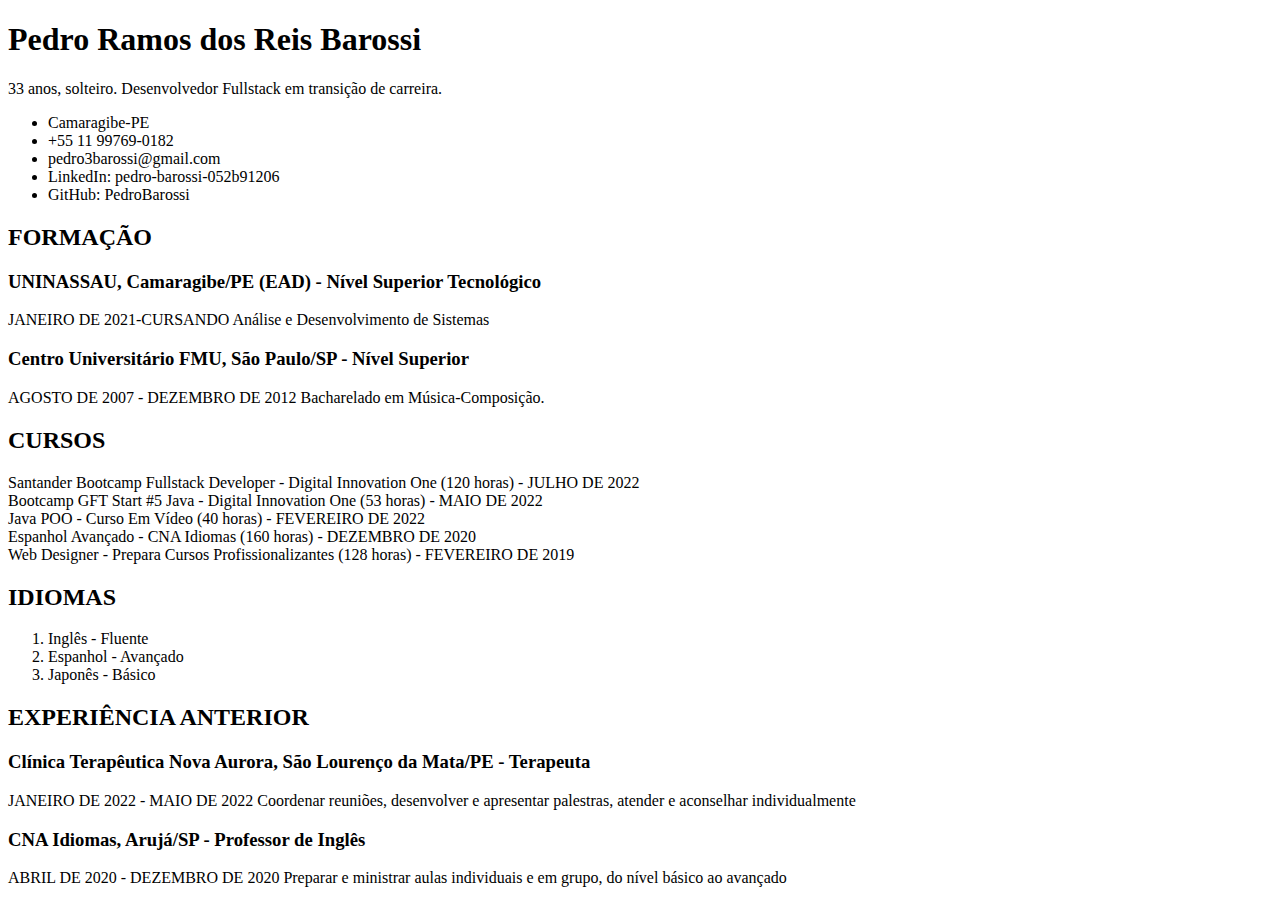
==== index.html @ 5992e1f9 "Initial commit" ====
<!DOCTYPE html>
<html lang="en">
<head>
    <meta charset="UTF-8">
    <meta http-equiv="X-UA-Compatible" content="IE=edge">
    <meta name="viewport" content="width=device-width, initial-scale=1.0">
    <title>Currículo Pedro Barossi</title>
</head>
<body>
    <header>
        <h1>
            Pedro Ramos dos Reis Barossi
        </h1>
        <p>
            33 anos, solteiro. Desenvolvedor Fullstack em transição de carreira.
        </p>
        <ul>
            <li>Camaragibe-PE</li> 
            <li>+55 11 99769-0182</li>
            <li>pedro3barossi@gmail.com</li>
            <li>LinkedIn:
            pedro-barossi-052b91206</li>
            <li>GitHub:
            PedroBarossi</li>
        </ul>
    </header>
    
    <main>
        <section>
            <h2>FORMAÇÃO</h2>
            <article>
                <h3>UNINASSAU, Camaragibe/PE (EAD) - <span>Nível Superior Tecnológico</span></h3>
                JANEIRO DE 2021-CURSANDO
                Análise e Desenvolvimento de Sistemas
            </article>
            <article>
                <h3>Centro Universitário FMU, São Paulo/SP - <span>Nível Superior</span></h3>
                AGOSTO DE 2007 - DEZEMBRO DE 2012
                Bacharelado em Música-Composição.
            </article>
        </section>
        <section>
            <h2>CURSOS</h2>
            <article>
                Santander Bootcamp Fullstack Developer - Digital Innovation One (120 horas) - JULHO DE 2022
            </article>
            <article>
                Bootcamp GFT Start #5 Java - Digital Innovation One (53 horas) - MAIO DE 2022
            </article>
            <article>
                Java POO - Curso Em Vídeo (40 horas) - FEVEREIRO DE 2022
            </article>
            <article>
                Espanhol Avançado - CNA Idiomas (160 horas) - DEZEMBRO DE 2020
            </article>
            <article>
                Web Designer - Prepara Cursos Profissionalizantes (128 horas) - FEVEREIRO DE 2019
            </article>
        </section>
        <section>
            <h2>IDIOMAS</h2>
            <ol>
                <li>Inglês - Fluente</li>
                <li>Espanhol - Avançado</li>
                <li>Japonês - Básico</li>
            </ol>
        </section>
        <section>
            <h2>EXPERIÊNCIA ANTERIOR</h2>
            <article>
                <h3>Clínica Terapêutica Nova Aurora, São Lourenço da Mata/PE - <span>Terapeuta</span></h3> 
                JANEIRO DE 2022 - MAIO DE 2022
                Coordenar reuniões, desenvolver e apresentar palestras, atender e aconselhar individualmente
            </article>
            <article>
                <h3>CNA Idiomas, Arujá/SP - <span>Professor de Inglês</span></h3>
                ABRIL DE 2020 - DEZEMBRO DE 2020
                Preparar e ministrar aulas individuais e em grupo, do nível básico ao avançado 
            </article>
        </section>
    </main>
    
</body>
</html>
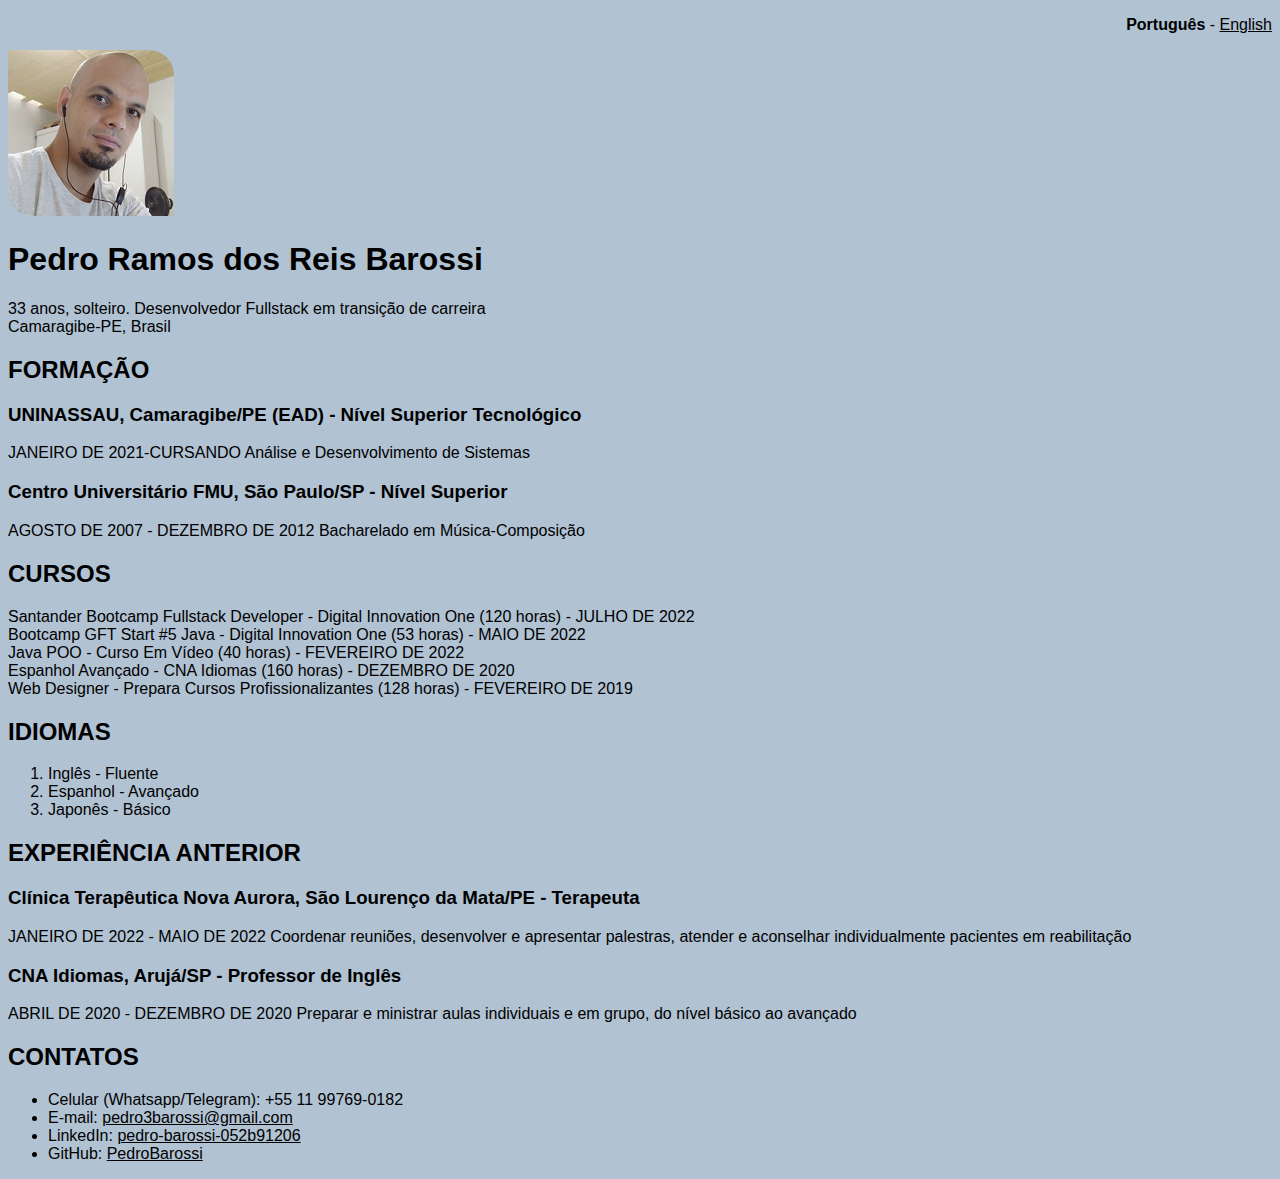
==== commit 4596e84c: "CSS básico" ====
--- a/index.html
+++ b/index.html
@@ -4,25 +4,27 @@
     <meta charset="UTF-8">
     <meta http-equiv="X-UA-Compatible" content="IE=edge">
     <meta name="viewport" content="width=device-width, initial-scale=1.0">
+    <link rel="stylesheet" href="style.css">
     <title>Currículo Pedro Barossi</title>
 </head>
 <body>
     <header>
+        <nav id="idiomas">
+            <ul>
+                <li class="current-language">Português</li>
+                <li>-</li>
+                <li><a href="/en.html" target="_self">English</a></li>
+            </ul>
+        </nav>
+        <img id="foto-perfil" src="/profquadrada.png" alt="Foto">
         <h1>
             Pedro Ramos dos Reis Barossi
         </h1>
         <p>
-            33 anos, solteiro. Desenvolvedor Fullstack em transição de carreira.
+            33 anos, solteiro. Desenvolvedor Fullstack em transição de carreira <br>
+            Camaragibe-PE, Brasil
         </p>
-        <ul>
-            <li>Camaragibe-PE</li> 
-            <li>+55 11 99769-0182</li>
-            <li>pedro3barossi@gmail.com</li>
-            <li>LinkedIn:
-            pedro-barossi-052b91206</li>
-            <li>GitHub:
-            PedroBarossi</li>
-        </ul>
+
     </header>
     
     <main>
@@ -36,7 +38,7 @@
             <article>
                 <h3>Centro Universitário FMU, São Paulo/SP - <span>Nível Superior</span></h3>
                 AGOSTO DE 2007 - DEZEMBRO DE 2012
-                Bacharelado em Música-Composição.
+                Bacharelado em Música-Composição
             </article>
         </section>
         <section>
@@ -70,7 +72,7 @@
             <article>
                 <h3>Clínica Terapêutica Nova Aurora, São Lourenço da Mata/PE - <span>Terapeuta</span></h3> 
                 JANEIRO DE 2022 - MAIO DE 2022
-                Coordenar reuniões, desenvolver e apresentar palestras, atender e aconselhar individualmente
+                Coordenar reuniões, desenvolver e apresentar palestras, atender e aconselhar individualmente pacientes em reabilitação
             </article>
             <article>
                 <h3>CNA Idiomas, Arujá/SP - <span>Professor de Inglês</span></h3>
@@ -79,6 +81,18 @@
             </article>
         </section>
     </main>
+
+    <footer>
+        <h2>CONTATOS</h2>
+        <ul>
+            <li>Celular (Whatsapp/Telegram): +55 11 99769-0182</li>
+            <li>E-mail: <a href="mailto:pedro3barossi@gmail.com">pedro3barossi@gmail.com</a></li>
+            <li>LinkedIn: <a href="https://www.linkedin.com/in/pedro-barossi-052b91206/">pedro-barossi-052b91206</a>
+            </li>
+            <li>GitHub: <a href="https://github.com/PedroBarossi">PedroBarossi</a>
+            </li>
+        </ul>
+    </footer>
     
 </body>
 </html>
--- a/style.css
+++ b/style.css
@@ -0,0 +1,34 @@
+body {
+    background-color: rgb(177, 194, 211);
+    font-family: 'Segoe UI', Tahoma, Geneva, Verdana, sans-serif;
+}
+
+a {
+    cursor: pointer;
+    color: black;
+}
+
+a:hover {
+    font-weight: bold;
+}
+
+a:visited {
+    color: black;
+}
+
+#foto-perfil {
+    border-radius: 0px 25px 0px 25px;
+}
+
+#idiomas {
+    text-align: end;
+}
+
+#idiomas li{
+    display: inline;
+    list-style: none;
+}
+
+.current-language {
+    font-weight: 600;
+}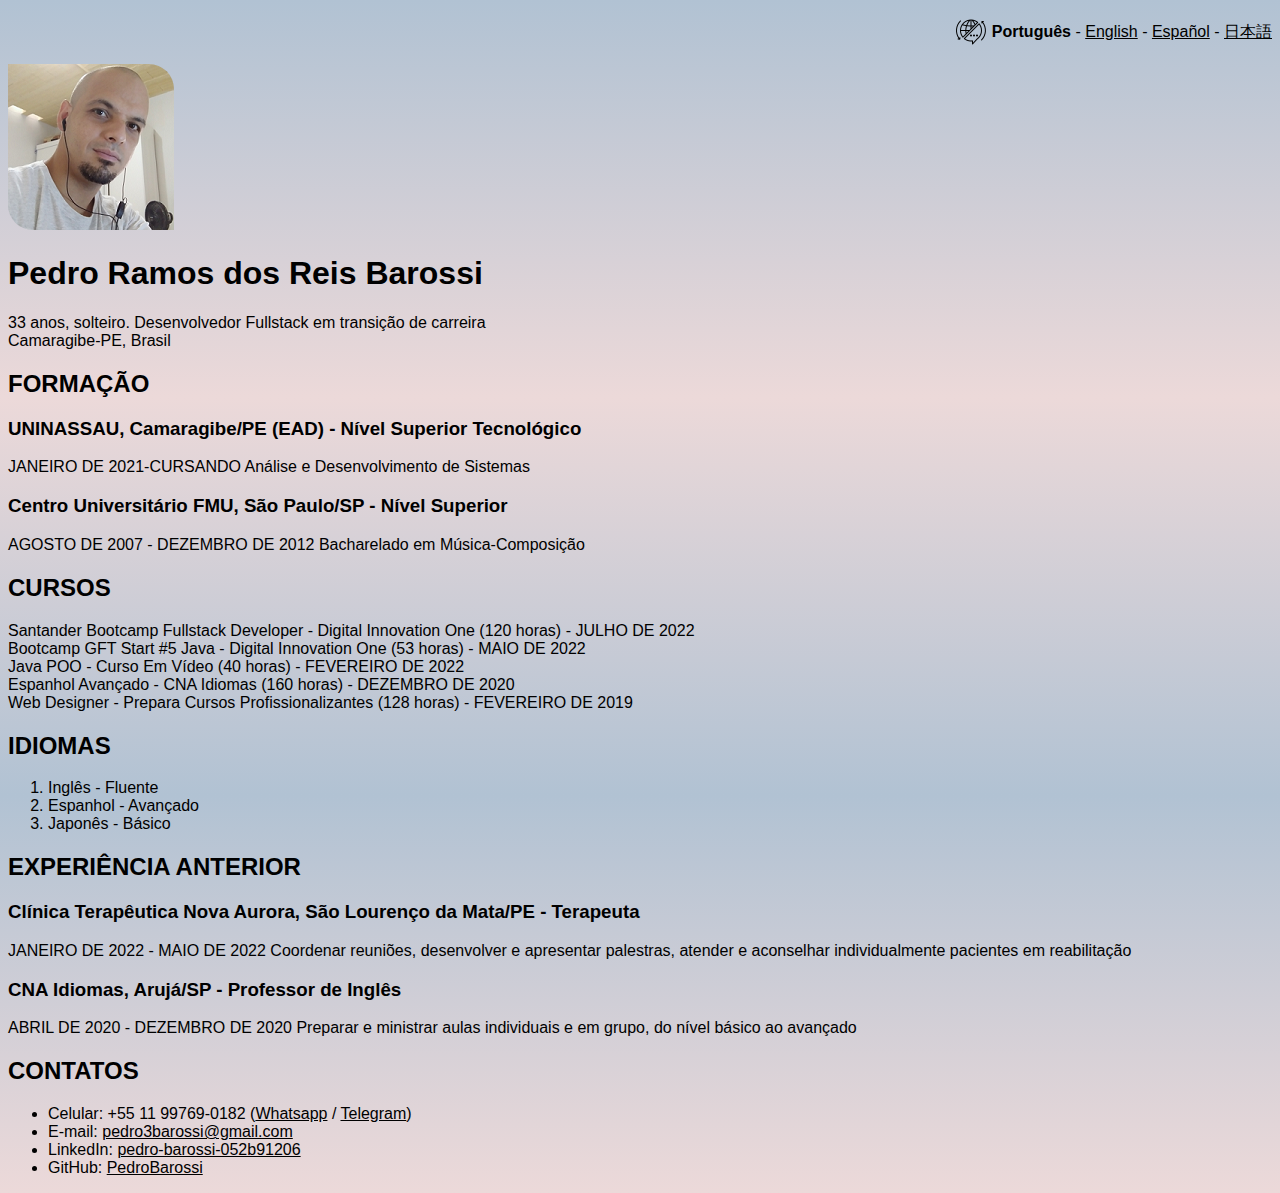
==== commit 23917555: "fase4" ====
--- a/index.html
+++ b/index.html
@@ -11,9 +11,14 @@
     <header>
         <nav id="idiomas">
             <ul>
+                <li><img src="/translating.png" alt="Traduzir"></li>
                 <li class="current-language">Português</li>
                 <li>-</li>
                 <li><a href="/en.html" target="_self">English</a></li>
+                <li>-</li>
+                <li><a href="/es.html" target="_self">Español</a></li>
+                <li>-</li>
+                <li><a href="/jp.html" target="_self">日本語</a></li>
             </ul>
         </nav>
         <img id="foto-perfil" src="/profquadrada.png" alt="Foto">
@@ -21,7 +26,7 @@
             Pedro Ramos dos Reis Barossi
         </h1>
         <p>
-            33 anos, solteiro. Desenvolvedor Fullstack em transição de carreira <br>
+            33 anos, solteiro. Desenvolvedor Fullstack em transição de carreira<br>
             Camaragibe-PE, Brasil
         </p>
 
@@ -85,12 +90,13 @@
     <footer>
         <h2>CONTATOS</h2>
         <ul>
-            <li>Celular (Whatsapp/Telegram): +55 11 99769-0182</li>
+            <li>Celular: +55 11 99769-0182 
+                (<a href="https://api.whatsapp.com/send?phone=5511997690182">Whatsapp</a> /
+                <a href="https://t.me/PedroBarossi">Telegram</a>)
+            </li>
             <li>E-mail: <a href="mailto:pedro3barossi@gmail.com">pedro3barossi@gmail.com</a></li>
-            <li>LinkedIn: <a href="https://www.linkedin.com/in/pedro-barossi-052b91206/">pedro-barossi-052b91206</a>
-            </li>
-            <li>GitHub: <a href="https://github.com/PedroBarossi">PedroBarossi</a>
-            </li>
+            <li>LinkedIn: <a href="https://www.linkedin.com/in/pedro-barossi-052b91206/">pedro-barossi-052b91206</a></li>
+            <li>GitHub: <a href="https://github.com/PedroBarossi">PedroBarossi</a></li>
         </ul>
     </footer>
     
--- a/style.css
+++ b/style.css
@@ -1,4 +1,5 @@
 body {
+    background-image: linear-gradient(rgb(177, 194, 211), rgb(236, 217, 217),rgb(177, 194, 211), rgb(236, 217, 217));
     background-color: rgb(177, 194, 211);
     font-family: 'Segoe UI', Tahoma, Geneva, Verdana, sans-serif;
 }
@@ -25,10 +26,15 @@
 }
 
 #idiomas li{
-    display: inline;
+    display: inline-flex;
     list-style: none;
+    vertical-align: middle;
 }
 
 .current-language {
     font-weight: 600;
+}
+
+.beta{
+    display: none;
 }